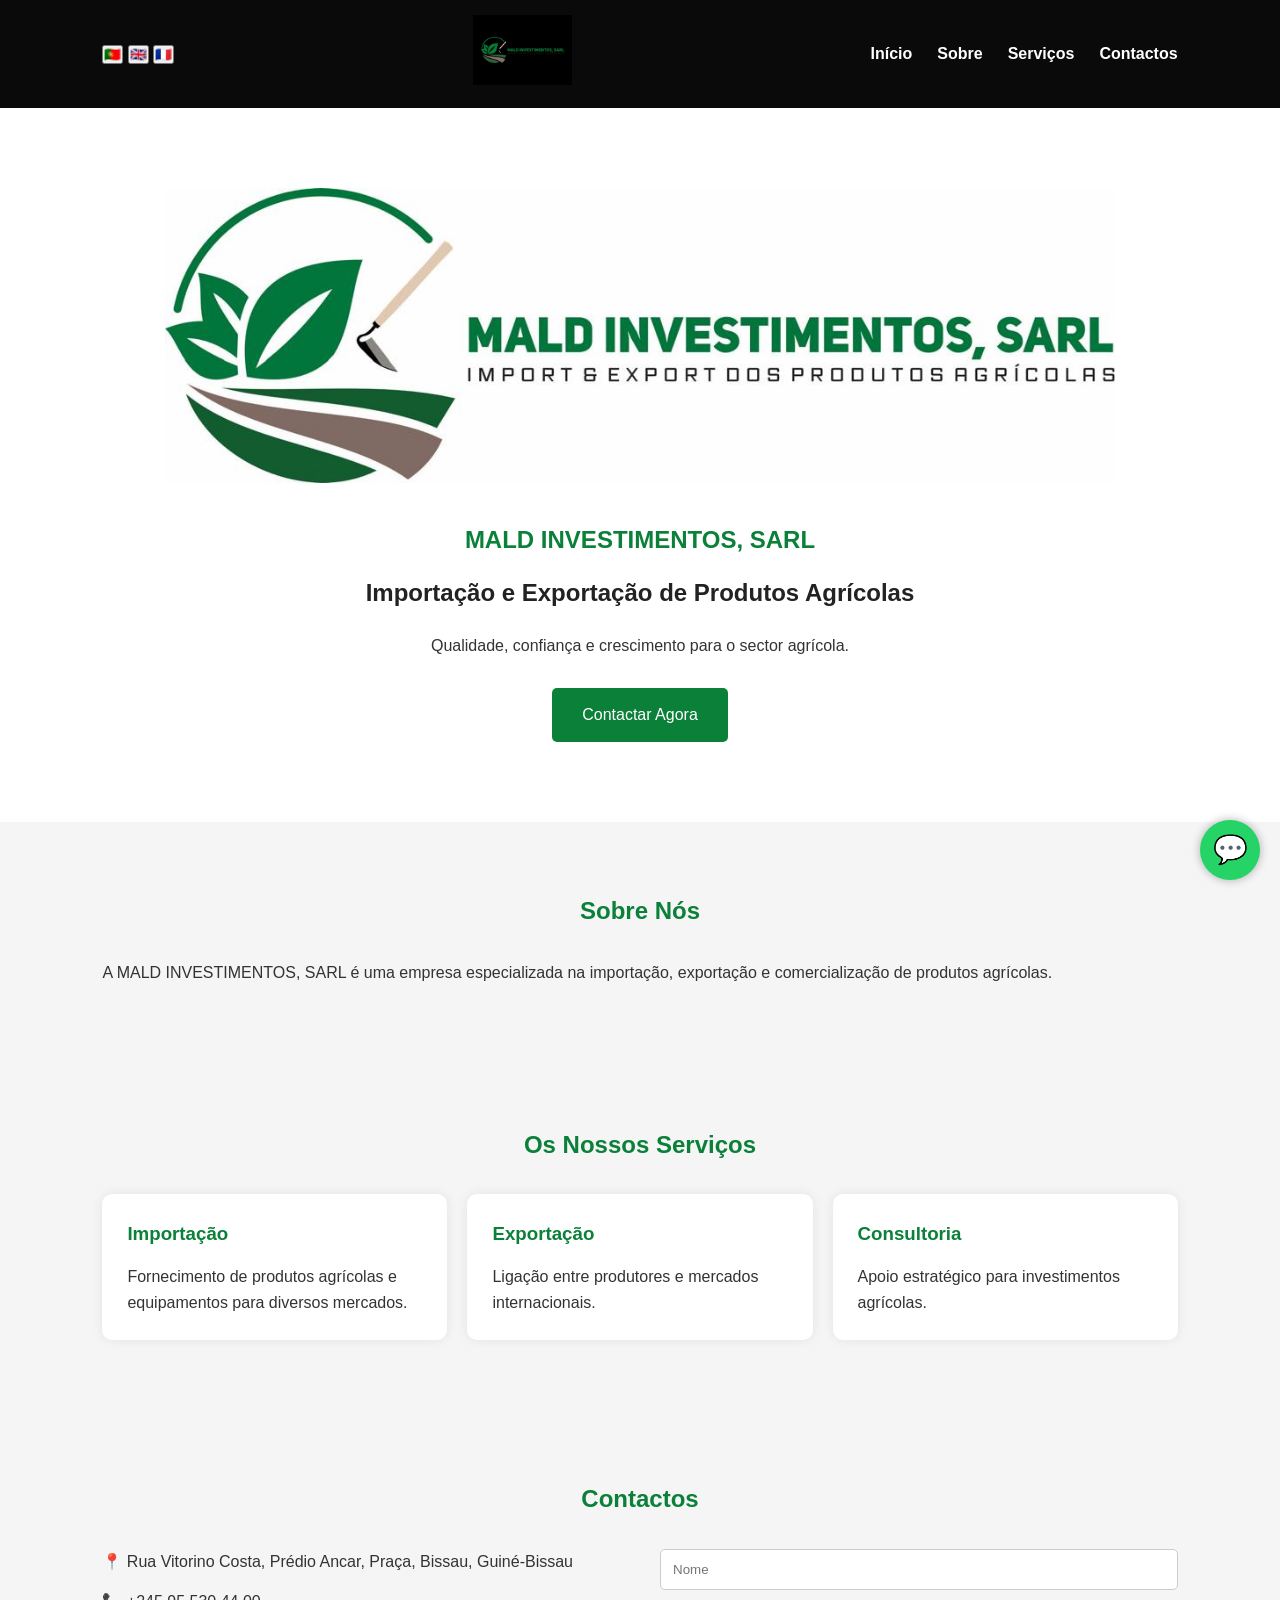
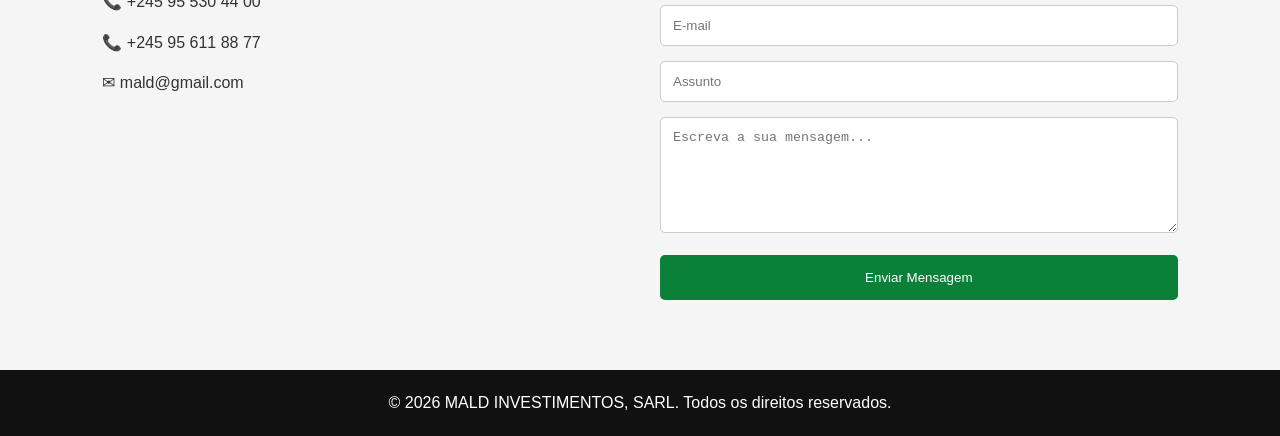
==== index.html @ f40aee94 "Atualização das traduções e imagens" ====
<!DOCTYPE html>
<html lang="pt">

<head>
    <meta charset="UTF-8">
    <meta name="viewport" content="width=device-width, initial-scale=1.0">

    <title>MALD INVESTIMENTOS, SARL</title>

    <link rel="stylesheet" href="css/style.css">
</head>

<body>

    <!-- CABEÇALHO -->

    <header>

        <div class="flags">
    <button onclick="changeLanguage('pt')">🇵🇹</button>
    <button onclick="changeLanguage('en')">🇬🇧</button>
    <button onclick="changeLanguage('fr')">🇫🇷</button>
</div>

        <div class="logo">
            <img src="images/logo.png" alt="MALD Investimentos">
        </div>

        <div class="menu-toggle" id="menu-toggle">
            ☰
        </div>

        <nav id="menu">
            <ul>
                <li><a href="#inicio" id="nav-home">Início</a></li>
                <li><a href="#sobre" id="nav-about">Sobre</a></li>
                <li><a href="#servicos" id="nav-services">Serviços</a></li>
                <li><a href="#contactos" id="nav-contact">Contactos</a></li>
            </ul>
        </nav>

    </header>

    <!-- HERO -->

    <section id="inicio" class="hero">

        <img src="images/banner.png" alt="MALD Investimentos" class="hero-banner">

        <h1 id="hero-company">
            MALD INVESTIMENTOS, SARL
        </h1>

        <h2 id="hero-title">
            Importação e Exportação de Produtos Agrícolas
        </h2>

        <p id="hero-text">
            Qualidade, confiança e crescimento para o sector agrícola.
        </p>

        <a href="#contactos" class="btn" id="hero-button">

            Contactar Agora

        </a>

    </section>

    <!-- SOBRE -->

    <section id="sobre">

        <h2 id="about-title">
            Sobre Nós
        </h2>

        <p id="about-text">
            A MALD INVESTIMENTOS, SARL é uma empresa especializada na importação,
            exportação e comercialização de produtos agrícolas.
        </p>

    </section>

   <!-- SERVIÇOS -->
<section id="servicos">
    <h2 id="services-title">Os Nossos Serviços</h2>

    <div class="cards">

        <div class="card">
            <h3 id="service1-title">Importação</h3>
            <p id="service1-text">
                Fornecimento de produtos agrícolas e equipamentos para diversos mercados.
            </p>
        </div>

        <div class="card">
            <h3 id="service2-title">Exportação</h3>
            <p id="service2-text">
                Ligação entre produtores e mercados internacionais.
            </p>
        </div>

        <div class="card">
            <h3 id="service3-title">Consultoria</h3>
            <p id="service3-text">
                Apoio estratégico para investimentos agrícolas.
            </p>
        </div>

    </div>
</section>

<!-- CONTACTOS -->
<section id="contactos">

    <h2 id="contacts-title">Contactos</h2>

    <div class="contact-container">

        <div class="contact-info">
            <p>
                📍 Rua Vitorino Costa,
                Prédio Ancar,
                Praça, Bissau,
                Guiné-Bissau
            </p>

            <p>📞 +245 95 530 44 00</p>
            <p>📞 +245 95 611 88 77</p>
            <p>✉ mald@gmail.com</p>
        </div>

        <form class="contact-form">

            <input
                id="nome"
                type="text"
                placeholder="Nome"
                required
            >

            <input
                id="email"
                type="email"
                placeholder="E-mail"
                required
            >

            <input
                id="assunto"
                type="text"
                placeholder="Assunto"
                required
            >

            <textarea
                id="mensagem"
                rows="6"
                placeholder="Escreva a sua mensagem..."
                required
            ></textarea>

            <button
                id="submit-btn"
                type="submit">
                Enviar Mensagem
            </button>

        </form>

    </div>

</section>

    <!-- RODAPÉ -->

    <footer>

        <p id="footer-text">
            © 2026 MALD INVESTIMENTOS, SARL.
            Todos os direitos reservados.
        </p>

    </footer>

    <!-- WHATSAPP -->

    <a href="https://wa.me/245955304400" class="whatsapp" target="_blank">

        💬

    </a>

    <script src="js/script.js"></script>

</body>

</html>
---- css/style.css ----
/* RESET */

* {
    margin: 0;
    padding: 0;
    box-sizing: border-box;
}

body {
    font-family: Arial, sans-serif;
    background-color: #f5f5f5;
    color: #333;
    line-height: 1.6;
}

/* CABEÇALHO */

header {
    background-color: #0a0a0a;
    display: flex;
    justify-content: space-between;
    align-items: center;
    padding: 15px 8%;
    position: sticky;
    top: 0;
    z-index: 1000;
}

.logo img {
    height: 70px;
    width: auto;
}

/* MENU */

nav ul {
    list-style: none;
    display: flex;
    gap: 25px;
}

nav ul li a {
    color: #ffffff;
    text-decoration: none;
    font-weight: bold;
    transition: 0.3s;
}

nav ul li a:hover {
    color: #0ea54a;
}

/* MENU MOBILE */

.menu-toggle {
    display: none;
    font-size: 32px;
    color: white;
    cursor: pointer;
}

/* HERO */

.hero {
    padding: 80px 20px;
    text-align: center;
    background-color: #ffffff;
}

.hero-banner {
    width: 100%;
    max-width: 950px;
    margin-bottom: 30px;
    border-radius: 10px;
}

.hero h1 {
    color: #0a8039;
    margin-bottom: 15px;
}

.hero h2 {
    color: #222;
    margin-bottom: 20px;
}

.hero p {
    max-width: 800px;
    margin: auto;
    margin-bottom: 30px;
}

/* BOTÃO */

.btn {
    display: inline-block;
    background: #0a8039;
    color: #fff;
    text-decoration: none;
    padding: 14px 30px;
    border-radius: 5px;
    transition: 0.3s;
}

.btn:hover {
    background: #06652c;
}

/* SECÇÕES */

section {
    padding: 70px 8%;
}

section h2 {
    text-align: center;
    margin-bottom: 30px;
    color: #0a8039;
}

/* SERVIÇOS */

.cards {
    display: flex;
    gap: 20px;
    flex-wrap: wrap;
}

.card {
    background: white;
    flex: 1;
    min-width: 250px;
    padding: 25px;
    border-radius: 10px;
    box-shadow: 0 0 12px rgba(0, 0, 0, 0.08);
}

.card h3 {
    margin-bottom: 15px;
    color: #0a8039;
}

/* CONTACTOS */

.contact-container {
    display: flex;
    gap: 40px;
    flex-wrap: wrap;
}

.contact-info {
    flex: 1;
    min-width: 300px;
}

.contact-info p {
    margin-bottom: 15px;
}

.contact-form {
    flex: 1;
    min-width: 300px;
}

.contact-form input,
.contact-form textarea {
    width: 100%;
    padding: 12px;
    margin-bottom: 15px;
    border: 1px solid #cccccc;
    border-radius: 5px;
}

.contact-form button {
    background-color: #0a8039;
    color: white;
    border: none;
    padding: 15px;
    cursor: pointer;
    border-radius: 5px;
    width: 100%;
}

.contact-form button:hover {
    background-color: #06652c;
}

/* RODAPÉ */

footer {
    background-color: #111111;
    color: white;
    text-align: center;
    padding: 20px;
}

/* WHATSAPP */

.whatsapp {
    position: fixed;
    right: 20px;
    bottom: 20px;
    width: 60px;
    height: 60px;
    background: #25d366;
    color: white;
    border-radius: 50%;
    text-decoration: none;
    display: flex;
    justify-content: center;
    align-items: center;
    font-size: 28px;
    box-shadow: 0 0 10px rgba(0,0,0,0.3);
}

/* RESPONSIVO */

@media (max-width: 768px) {

    .menu-toggle {
        display: block;
    }

    nav {
        width: 100%;
        display: none;
        margin-top: 15px;
    }

    nav.active {
        display: block;
    }

    nav ul {
        flex-direction: column;
        text-align: center;
        gap: 15px;
    }

    header {
        flex-wrap: wrap;
    }

    .hero h1 {
        font-size: 28px;
    }

    .hero h2 {
        font-size: 22px;
    }

    .cards {
        flex-direction: column;
    }

    .contact-container {
        flex-direction: column;
    }

    .logo img {
        height: 50px;
    }
    .flags{
    display:flex;
    gap:10px;
}

.flags button{
    border:none;
    background:white;
    padding:5px 10px;
    border-radius:5px;
    cursor:pointer;
    font-size:20px;
}

.flags button:hover{
    transform:scale(1.1);
}
}
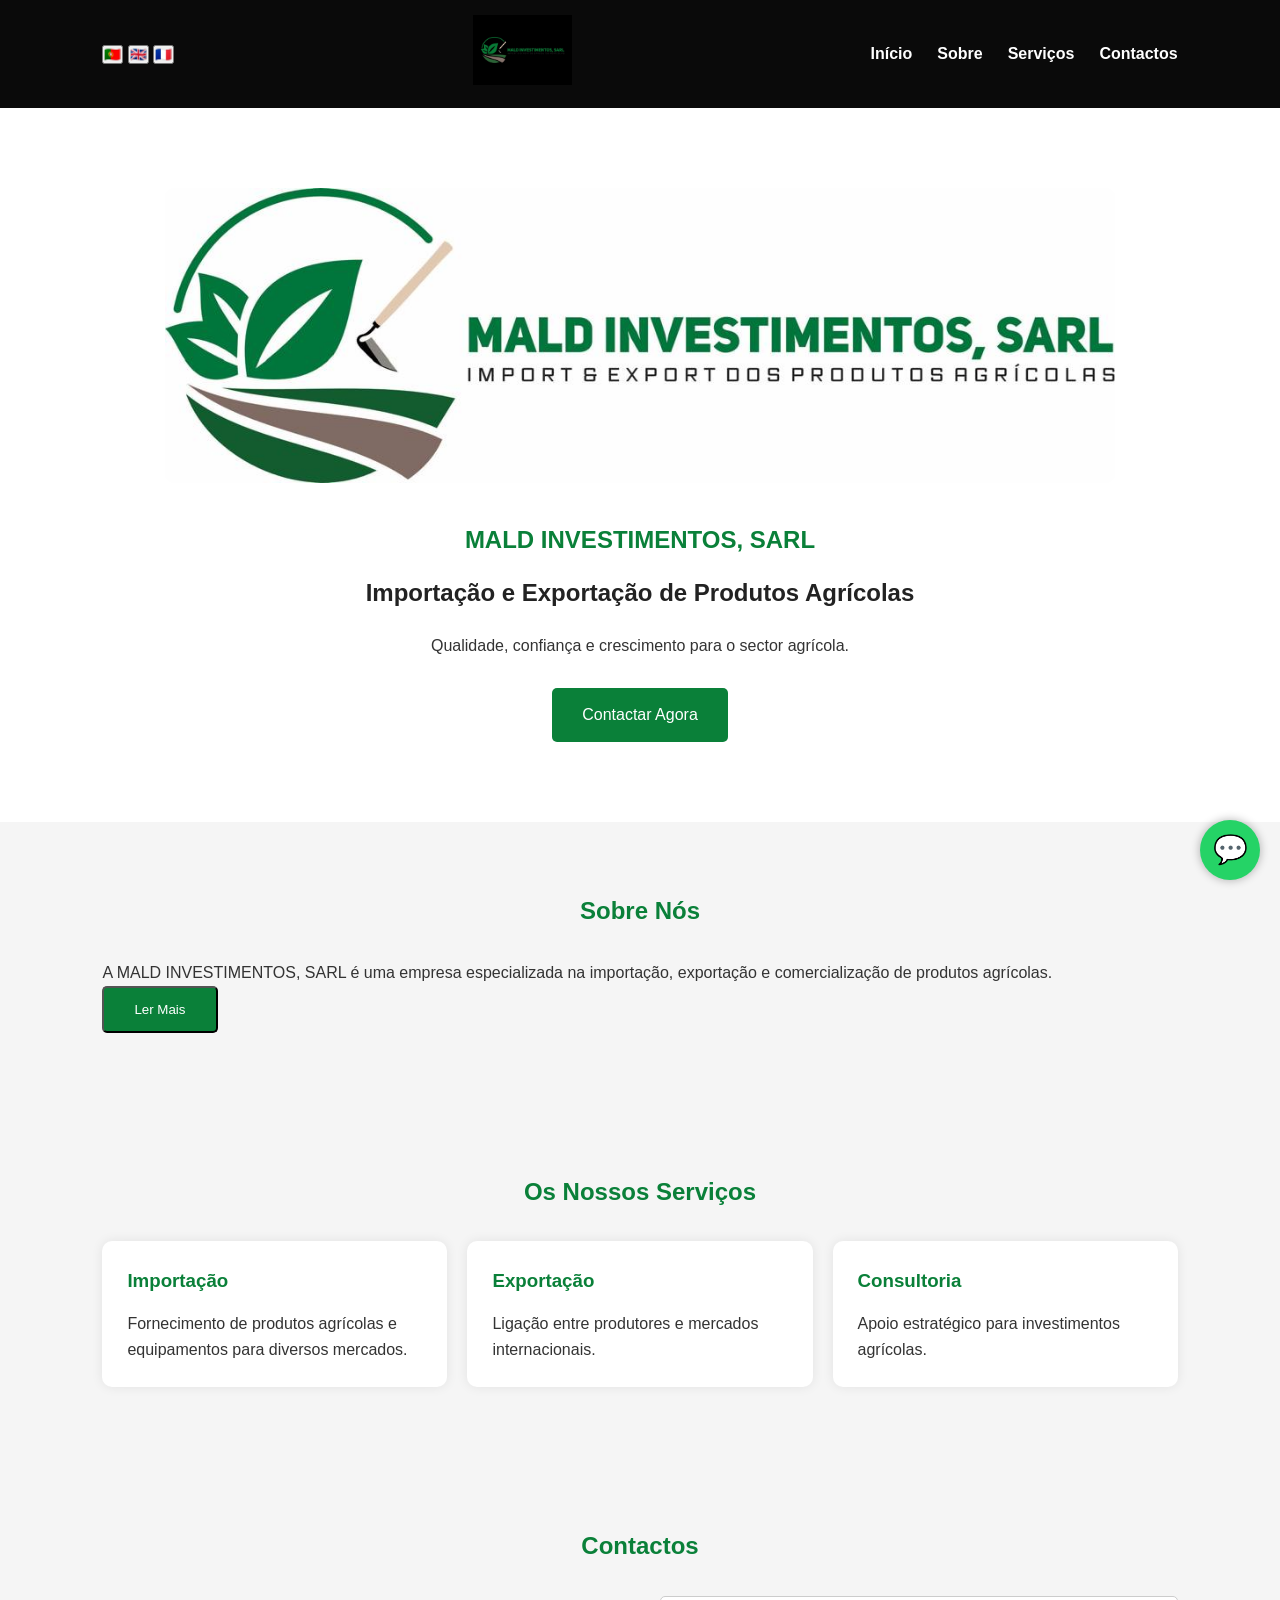
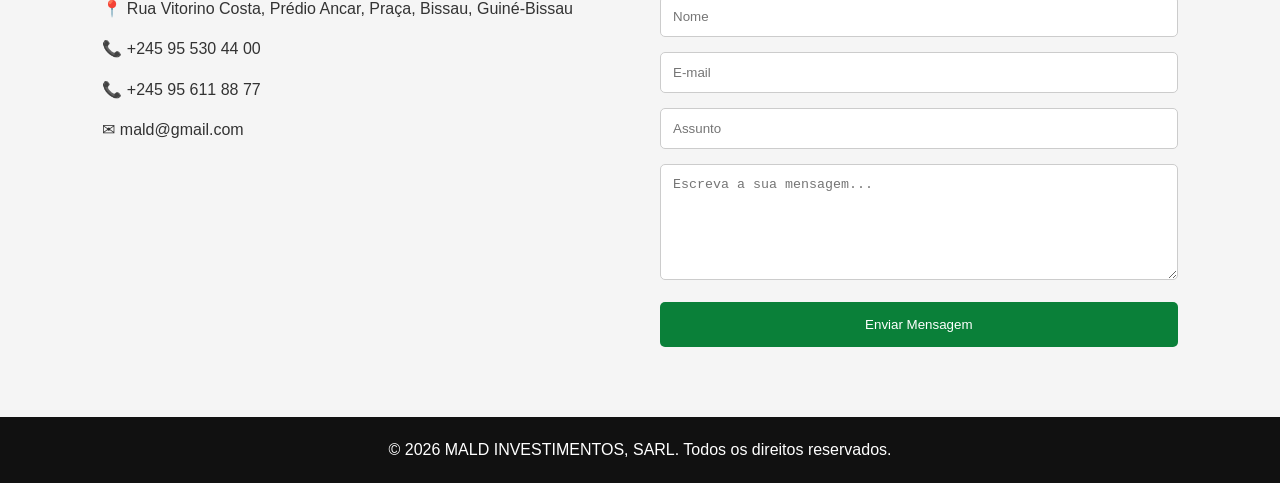
==== commit 748ec44c: "atualização do Sobre nós" ====
--- a/index.html
+++ b/index.html
@@ -70,17 +70,42 @@
     <!-- SOBRE -->
 
     <section id="sobre">
-
-        <h2 id="about-title">
-            Sobre Nós
-        </h2>
-
-        <p id="about-text">
-            A MALD INVESTIMENTOS, SARL é uma empresa especializada na importação,
-            exportação e comercialização de produtos agrícolas.
-        </p>
-
-    </section>
+    <h2 id="about-title">Sobre Nós</h2>
+
+    <p id="about-text">
+        A MALD INVESTIMENTOS, SARL é uma empresa especializada na importação,
+        exportação e comercialização de produtos agrícolas.
+    </p>
+
+    <button id="about-btn" class="btn">
+        Ler Mais
+    </button>
+
+    <div id="about-details" style="display:none; margin-top:20px;">
+        <p>
+            A MALD INVESTIMENTOS, SARL dedica-se ao desenvolvimento do sector
+            agrícola através da importação, exportação e comercialização de
+            produtos e equipamentos agrícolas.
+        </p>
+
+        <p>
+            A empresa procura estabelecer parcerias nacionais e internacionais,
+            promovendo a qualidade, a inovação e o crescimento sustentável.
+        </p>
+
+        <p>
+            A nossa missão é contribuir para o desenvolvimento económico,
+            apoiar produtores locais e criar oportunidades de investimento
+            no sector agrícola.
+        </p>
+
+        <p>
+            A nossa visão é tornar-nos uma referência no comércio agrícola
+            nacional e internacional, oferecendo soluções eficientes e
+            competitivas aos nossos clientes.
+        </p>
+    </div>
+</section>
 
    <!-- SERVIÇOS -->
 <section id="servicos">
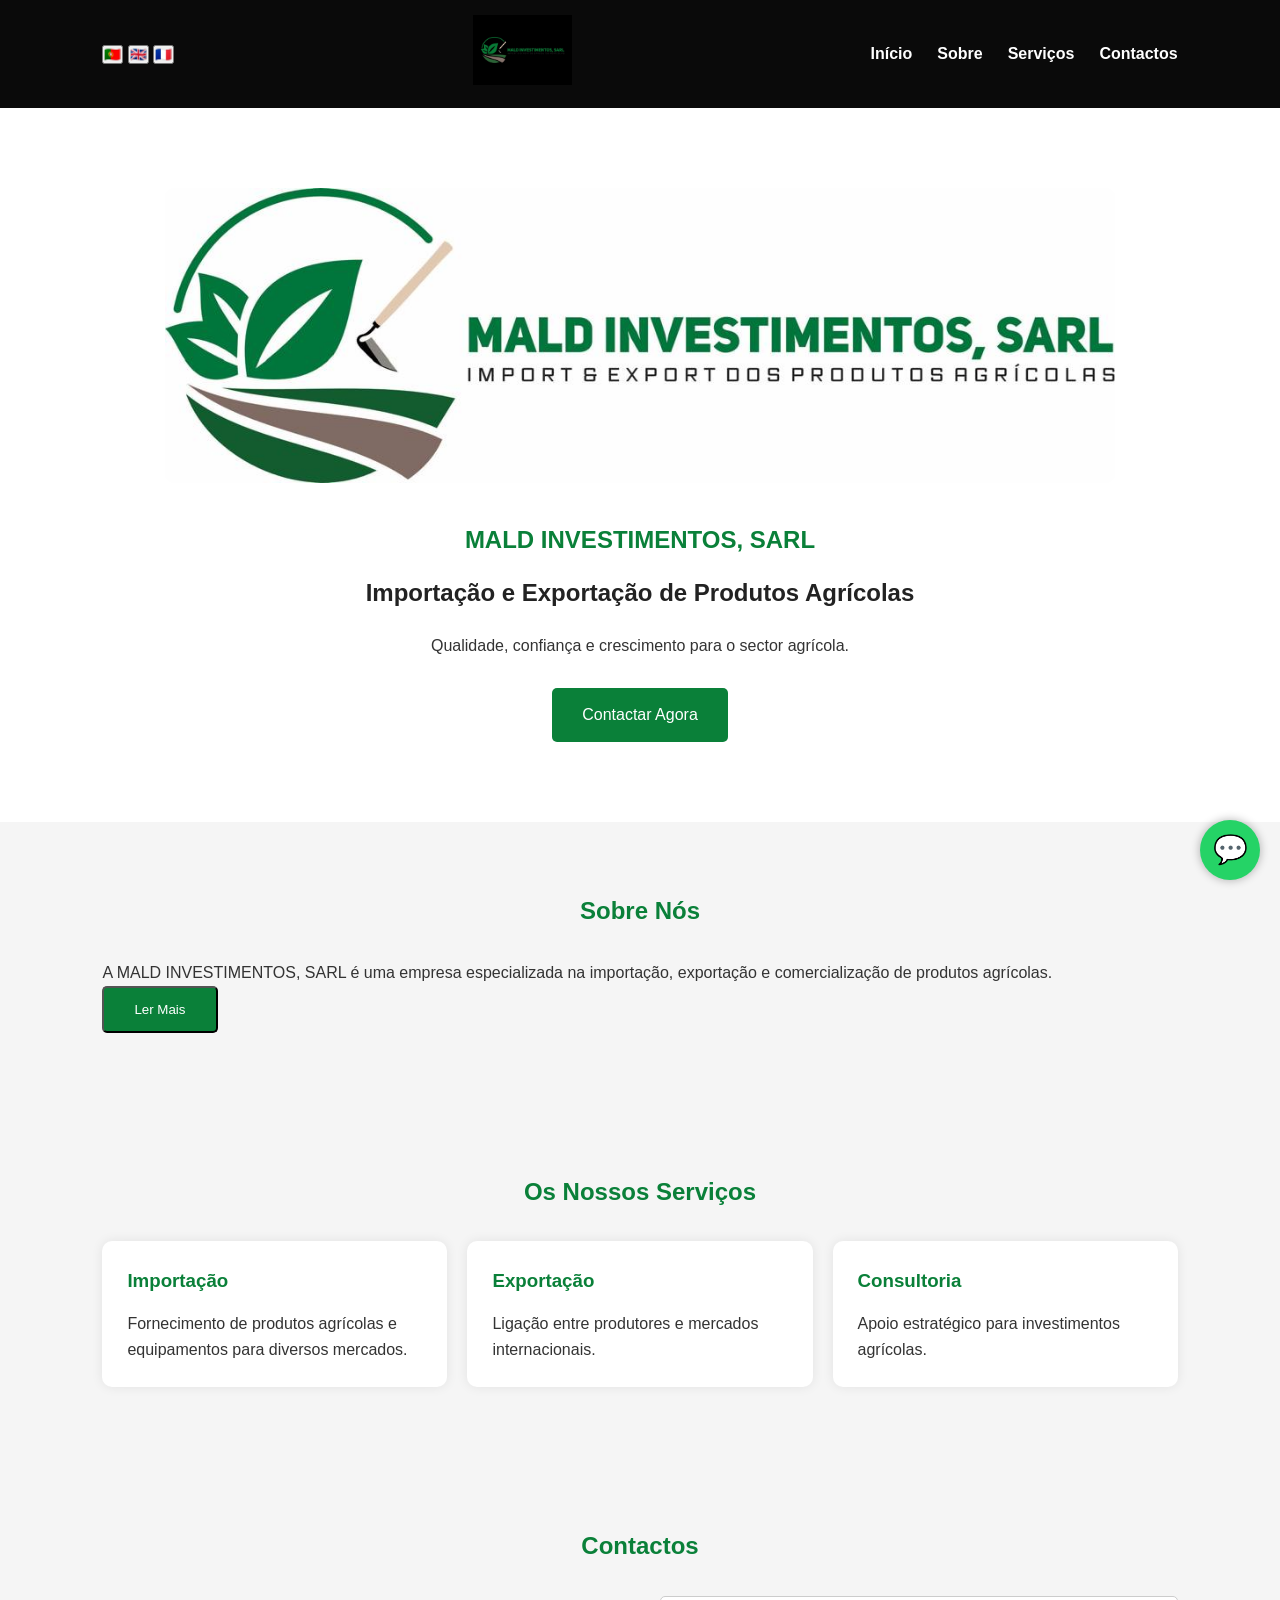
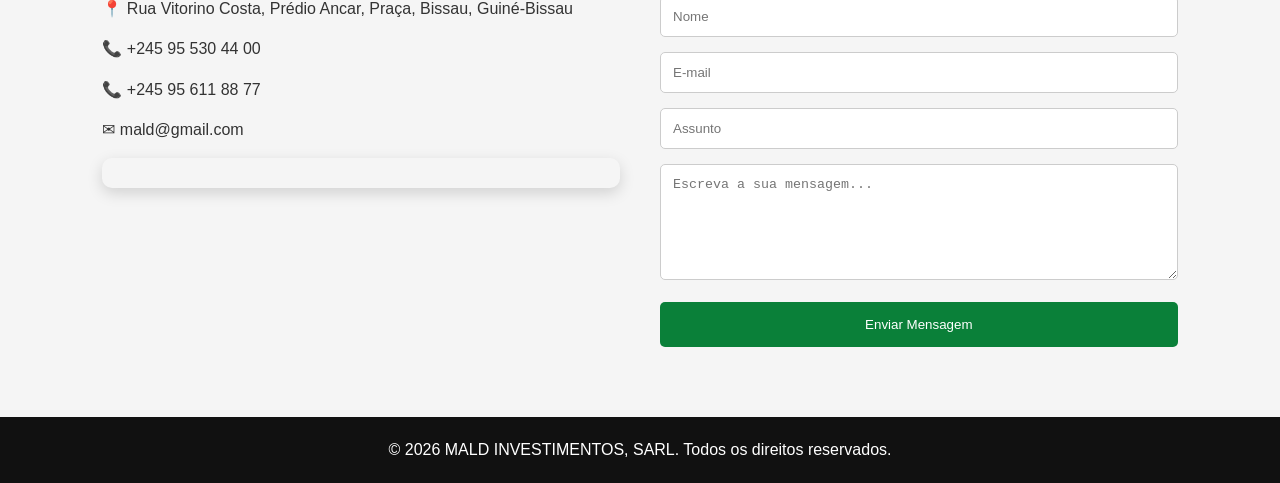
==== commit f5e66de5: "mapa" ====
--- a/index.html
+++ b/index.html
@@ -81,30 +81,114 @@
         Ler Mais
     </button>
 
-    <div id="about-details" style="display:none; margin-top:20px;">
-        <p>
-            A MALD INVESTIMENTOS, SARL dedica-se ao desenvolvimento do sector
-            agrícola através da importação, exportação e comercialização de
-            produtos e equipamentos agrícolas.
-        </p>
-
-        <p>
-            A empresa procura estabelecer parcerias nacionais e internacionais,
-            promovendo a qualidade, a inovação e o crescimento sustentável.
-        </p>
-
-        <p>
-            A nossa missão é contribuir para o desenvolvimento económico,
-            apoiar produtores locais e criar oportunidades de investimento
-            no sector agrícola.
-        </p>
-
-        <p>
-            A nossa visão é tornar-nos uma referência no comércio agrícola
-            nacional e internacional, oferecendo soluções eficientes e
-            competitivas aos nossos clientes.
-        </p>
-    </div>
+    <div id="about-details" style="display:none;">
+
+   <h3>Conectar oportunidades, valorizar recursos e impulsionar o desenvolvimento.</h3>
+
+    <h3>🏢 Quem Somos</h3>
+
+    <p>
+        A MALD Investimentos SARL é uma empresa guineense que atua no setor da
+        comercialização e exportação de castanha de caju, um dos produtos
+        agrícolas de maior relevância económica para a Guiné-Bissau.
+    </p>
+
+    <p>
+        Com uma visão orientada para o crescimento sustentável, a valorização da
+        produção nacional e a criação de oportunidades de negócio, a MALD procura
+        estabelecer relações comerciais sólidas e duradouras com produtores,
+        fornecedores, compradores internacionais, instituições financeiras e
+        parceiros estratégicos.
+    </p>
+
+    <p>
+        A empresa pretende consolidar a sua posição no mercado da castanha de caju
+        e diversificar as suas atividades para outros setores com elevado
+        potencial de crescimento.
+    </p>
+
+    <h3>🎯 A Nossa Missão</h3>
+
+    <p>
+        Contribuir para a dinamização e modernização da fileira da castanha de
+        caju na Guiné-Bissau, promovendo uma cadeia de valor mais organizada,
+        eficiente e competitiva, capaz de gerar emprego, aumentar os rendimentos
+        dos produtores e impulsionar o desenvolvimento económico do país.
+    </p>
+
+    <p>
+        Através de uma atuação assente no profissionalismo, na confiança e na
+        eficiência, a MALD procura transformar oportunidades comerciais em
+        resultados sustentáveis para os seus parceiros, clientes e acionistas.
+    </p>
+
+    <h3>🚀 A Nossa Visão</h3>
+
+    <p>
+        Ser uma empresa de referência na comercialização e exportação de castanha
+        de caju na Guiné-Bissau, reconhecida pela sua credibilidade, capacidade de
+        execução e compromisso com o desenvolvimento económico.
+    </p>
+
+    <p>
+        A longo prazo, ambicionamos expandir a nossa presença nos mercados
+        internacionais, explorar novas oportunidades de investimento e diversificar
+        as nossas atividades.
+    </p>
+
+    <h3>⭐ Os Nossos Valores</h3>
+
+    <ul>
+        <li><strong>Integridade e Transparência</strong></li>
+        <li><strong>Profissionalismo e Competência</strong></li>
+        <li><strong>Confiança e Compromisso</strong></li>
+        <li><strong>Eficiência e Qualidade</strong></li>
+        <li><strong>Parceria e Cooperação</strong></li>
+        <li><strong>Sustentabilidade e Impacto Económico</strong></li>
+    </ul>
+
+    <h3>🌍 As Nossas Áreas de Atuação</h3>
+
+    <ul>
+        <li>✅ Comercialização de Castanha de Caju</li>
+        <li>✅ Exportação e Comércio Internacional</li>
+        <li>✅ Desenvolvimento da Cadeia de Valor</li>
+        <li>✅ Diversificação de Investimentos</li>
+    </ul>
+
+    <h3>🤝 Compromisso com Parceiros e Investidores</h3>
+
+    <p>
+        Na MALD Investimentos SARL acreditamos que parcerias sólidas se constroem
+        através da confiança, da transparência, da capacidade de execução e de
+        uma visão partilhada de crescimento.
+    </p>
+
+    <p>
+        Procuramos estabelecer relações estratégicas com investidores,
+        instituições financeiras, compradores internacionais, fornecedores e
+        organizações interessadas em participar no desenvolvimento do setor
+        agrícola e comercial da Guiné-Bissau.
+    </p>
+
+    <p>
+        Estamos orientados para identificar oportunidades, desenvolver soluções
+        comerciais viáveis e construir projetos que promovam a criação de valor,
+        a expansão dos negócios e o fortalecimento da economia nacional.
+    </p>
+
+    <h3>💼 MALD Investimentos SARL — Oportunidades que Geram Valor</h3>
+
+    <p>
+        O nosso propósito vai além da comercialização de um produto agrícola.
+        Queremos contribuir para uma fileira da castanha de caju mais estruturada,
+        competitiva e geradora de oportunidades, criando condições para o
+        crescimento da empresa, a valorização da produção nacional e a afirmação
+        da Guiné-Bissau nos mercados internacionais.
+    </p>
+
+</div> 
+
 </section>
 
    <!-- SERVIÇOS -->
@@ -155,7 +239,15 @@
             <p>📞 +245 95 530 44 00</p>
             <p>📞 +245 95 611 88 77</p>
             <p>✉ mald@gmail.com</p>
-        </div>
+
+         <div class="mapa">
+
+             <iframe src="https://www.google.com/maps/embed?pb=!1m18!1m12!1m3!1d7809.355565147335!2d-15.592103822290015!3d11.857813199999999!2m3!1f0!2f0!3f0!3m2!1i1024!2i768!4f13.1!3m3!1m2!1s0xee6c5289b5e4ae1%3A0x6980afc1cbc54721!2sHOTEL%20ANCAR!5e0!3m2!1spt-PT!2sus!4v1793419058190!5m2!1spt-PT!2sus" width="600" height="450" style="border:0;" allowfullscreen="" loading="lazy" referrerpolicy="strict-origin-when-cross-origin"></iframe>
+
+        </div>
+     </div>
+
+       
 
         <form class="contact-form">
 
--- a/css/style.css
+++ b/css/style.css
@@ -104,6 +104,79 @@
 
 .btn:hover {
     background: #06652c;
+}
+
+/* SOBRE*/
+
+.about-details{
+    margin-top:30px;
+}
+
+.about-hero{
+    background:#002b5c;
+    color:#fff;
+    padding:30px;
+    border-radius:12px;
+    text-align:center;
+    margin-bottom:25px;
+}
+
+.about-card{
+    background:#fff;
+    padding:25px;
+    margin-bottom:20px;
+    border-radius:12px;
+    box-shadow:0 4px 12px rgba(0,0,0,.08);
+}
+
+.about-card h3{
+    color:#002b5c;
+    margin-bottom:15px;
+}
+
+.values-grid{
+    display:grid;
+    grid-template-columns:repeat(auto-fit,minmax(250px,1fr));
+    gap:20px;
+}
+
+.value-item{
+    background:#f5f7fa;
+    padding:15px;
+    border-radius:10px;
+}
+
+.value-item h4{
+    color:#002b5c;
+    margin-bottom:10px;
+}
+
+.services-list{
+    list-style:none;
+    padding:0;
+}
+
+.services-list li{
+    background:#f5f7fa;
+    margin-bottom:10px;
+    padding:12px;
+    border-radius:8px;
+}
+
+@media(max-width:768px){
+
+    .about-card{
+        padding:18px;
+    }
+
+    .about-hero{
+        padding:20px;
+    }
+
+    .values-grid{
+        grid-template-columns:1fr;
+    }
+
 }
 
 /* SECÇÕES */
@@ -214,6 +287,29 @@
 }
 
 /* RESPONSIVO */
+.mapa{
+    margin-top:15px;
+}
+
+.mapa iframe{
+    width:50px;
+    height:30px;
+    border:none;
+    border-radius:4px;
+}
+
+@media (max-width:768px){
+
+    .mapa{
+        margin-top:10px;
+    }
+
+    .mapa iframe{
+        width:120px;
+        height:70px;
+    }
+
+}
 
 @media (max-width: 768px) {
 
@@ -277,4 +373,62 @@
 .flags button:hover{
     transform:scale(1.1);
 }
+}
+#about-details{
+    display:none;
+    margin-top:20px;
+    background:#ffffff;
+    padding:25px;
+    border-radius:10px;
+    box-shadow:0 3px 10px rgba(0,0,0,0.1);
+    line-height:1.8;
+}
+
+#about-details{
+    background:white;
+    padding:30px;
+    margin-top:20px;
+    border-radius:12px;
+    box-shadow:0 3px 12px rgba(0,0,0,0.1);
+    line-height:1.8;
+}
+
+#about-details h3{
+    color:#002b5c;
+    margin-top:25px;
+    margin-bottom:12px;
+    border-left:4px solid #f4b400;
+    padding-left:10px;
+}
+
+#about-details ul{
+    margin-left:20px;
+    margin-bottom:20px;
+}
+
+#about-details li{
+    margin-bottom:8px;
+}
+
+@media(max-width:768px){
+
+    #about-details{
+        padding:20px;
+    }
+
+    #about-details h3{
+        font-size:1.2rem;
+    }
+
+}
+
+.mapa{
+    flex:1;
+    min-width:300px;
+}
+
+.mapa iframe{
+    width:100%;
+    border-radius:10px;
+    box-shadow:0 5px 15px rgba(0,0,0,0.15);
 }
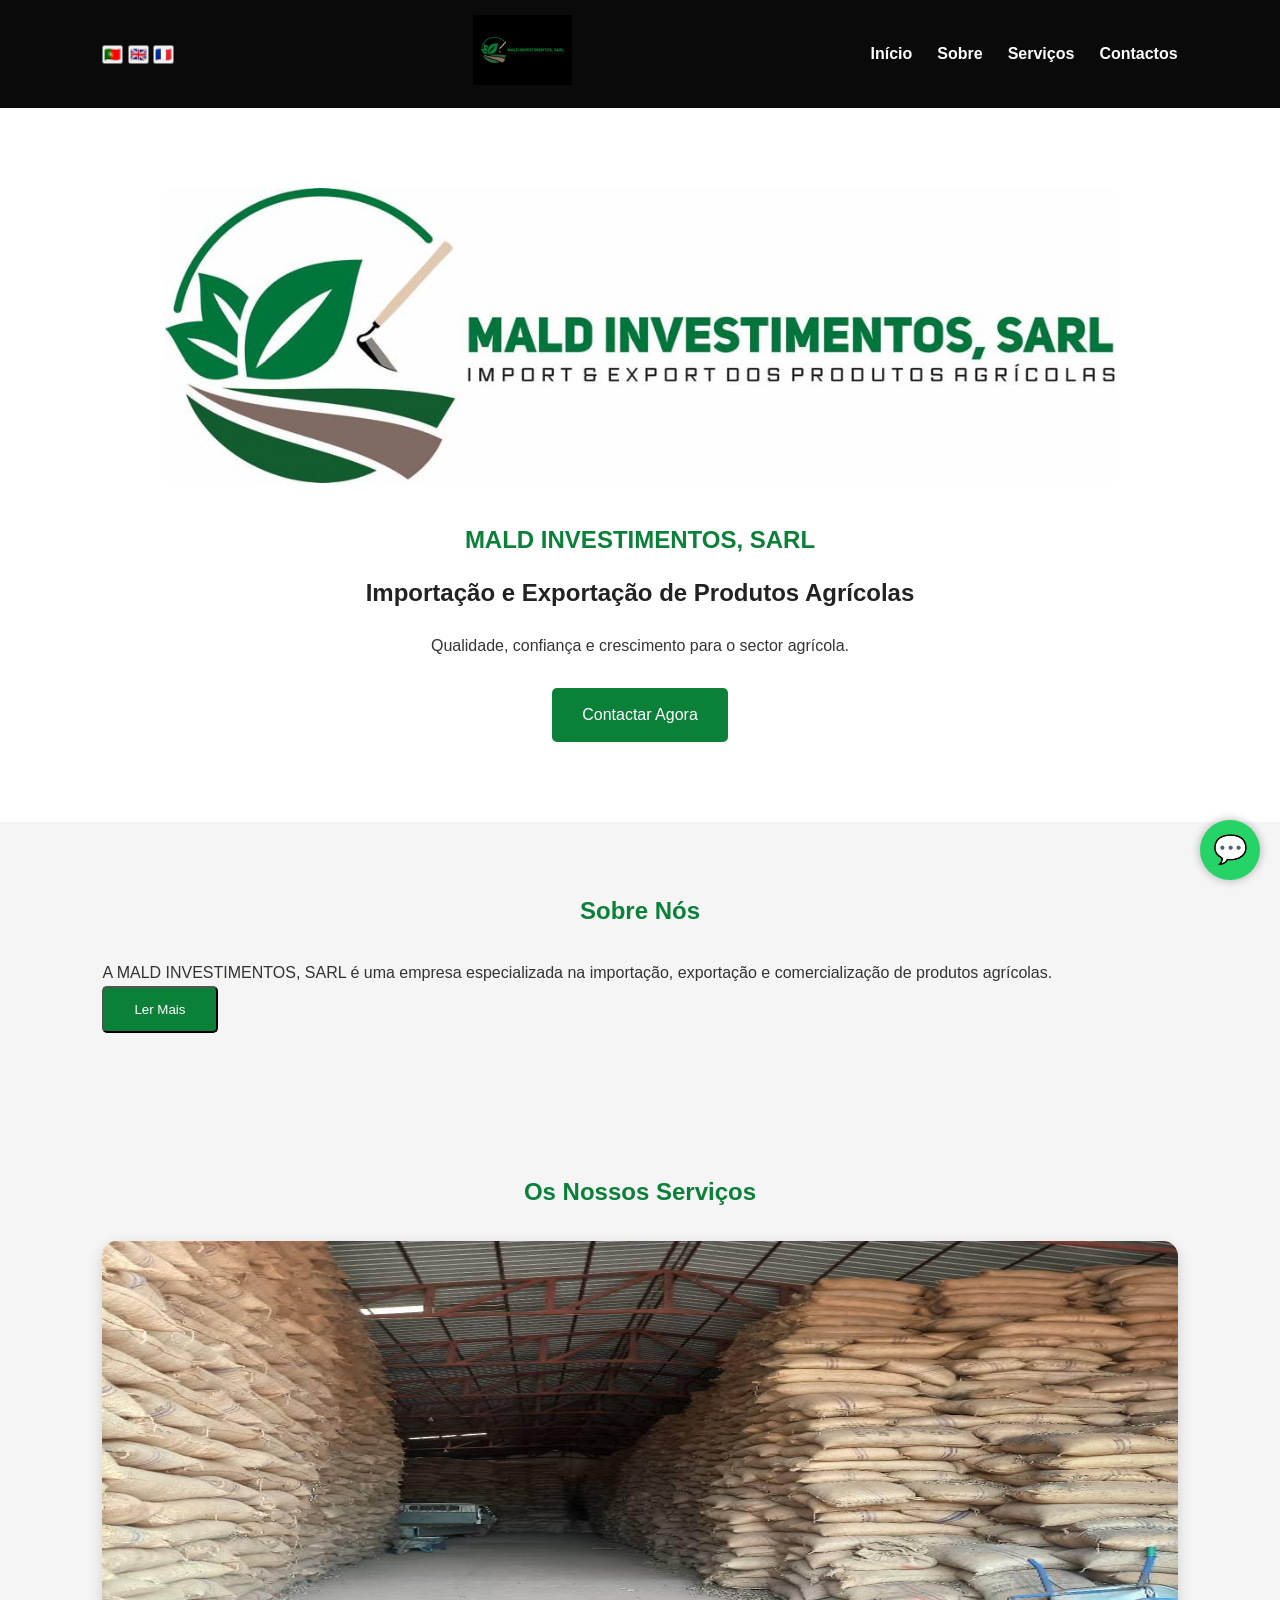
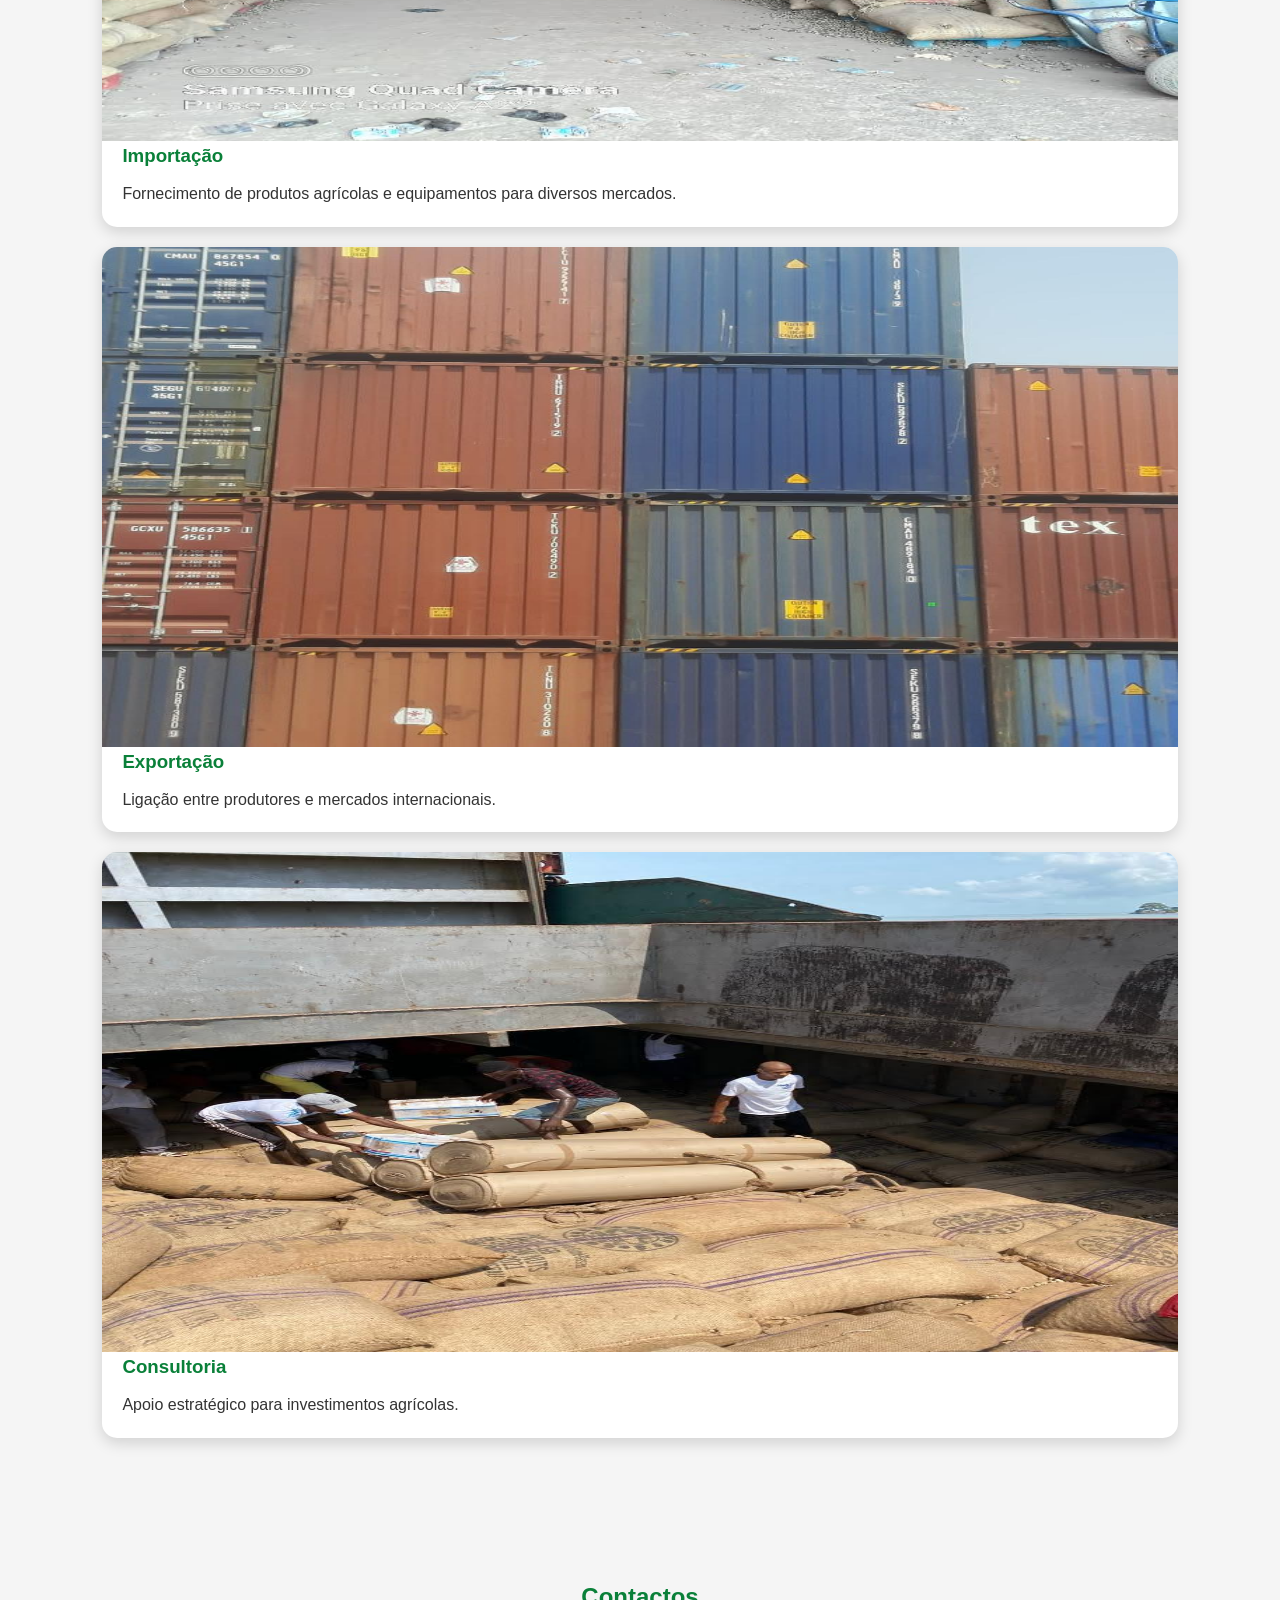
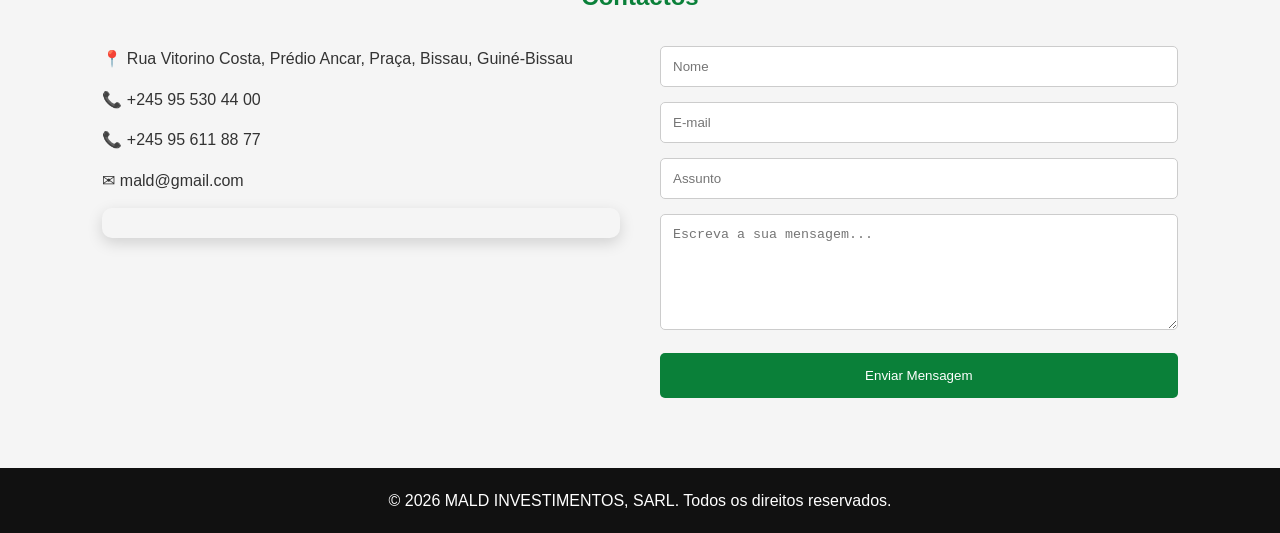
==== commit 946b883b: "Atualização dos serviços e imagens" ====
--- a/index.html
+++ b/index.html
@@ -198,6 +198,12 @@
     <div class="cards">
 
         <div class="card">
+
+             <img
+                src="images/impor.png"
+                alt="Importação"
+                class="service-img">
+
             <h3 id="service1-title">Importação</h3>
             <p id="service1-text">
                 Fornecimento de produtos agrícolas e equipamentos para diversos mercados.
@@ -205,6 +211,11 @@
         </div>
 
         <div class="card">
+
+            <img
+                src="images/exp.png"
+                alt="Exportação"
+                class="service-img">
             <h3 id="service2-title">Exportação</h3>
             <p id="service2-text">
                 Ligação entre produtores e mercados internacionais.
@@ -212,6 +223,10 @@
         </div>
 
         <div class="card">
+            <img
+                src="images/consultoria1.png"
+                alt="Consultoria"
+                class="service-img">
             <h3 id="service3-title">Consultoria</h3>
             <p id="service3-text">
                 Apoio estratégico para investimentos agrícolas.
--- a/css/style.css
+++ b/css/style.css
@@ -199,18 +199,46 @@
     flex-wrap: wrap;
 }
 
-.card {
-    background: white;
-    flex: 1;
-    min-width: 250px;
-    padding: 25px;
-    border-radius: 10px;
-    box-shadow: 0 0 12px rgba(0, 0, 0, 0.08);
+.card{
+    background:white;
+    border-radius:15px;
+    overflow:hidden;
+    box-shadow:0 5px 15px rgba(0,0,0,0.15);
+
 }
 
 .card h3 {
     margin-bottom: 15px;
     color: #0a8039;
+}
+
+.service-img{
+    width:100%;
+    height:auto;
+    min-height:500px;
+    display:block;
+}
+
+.card{
+    background:white;
+    border-radius:15px;
+    overflow:hidden;
+    box-shadow:0 5px 15px rgba(0,0,0,0.15);
+    transition:0.3s;
+}
+
+.card:hover{
+    transform:translateY(-5px);
+}
+
+.card h3{
+    padding:0 20px;
+    margin-bottom:10px;
+    color:#0a8039;
+}
+
+.card p{
+    padding:0 20px 20px;
 }
 
 /* CONTACTOS */
@@ -431,4 +459,12 @@
     width:100%;
     border-radius:10px;
     box-shadow:0 5px 15px rgba(0,0,0,0.15);
+}
+.service-img{
+    height:180px;
+}
+
+.cards{
+    display:flex;
+    flex-direction:column;
 }
